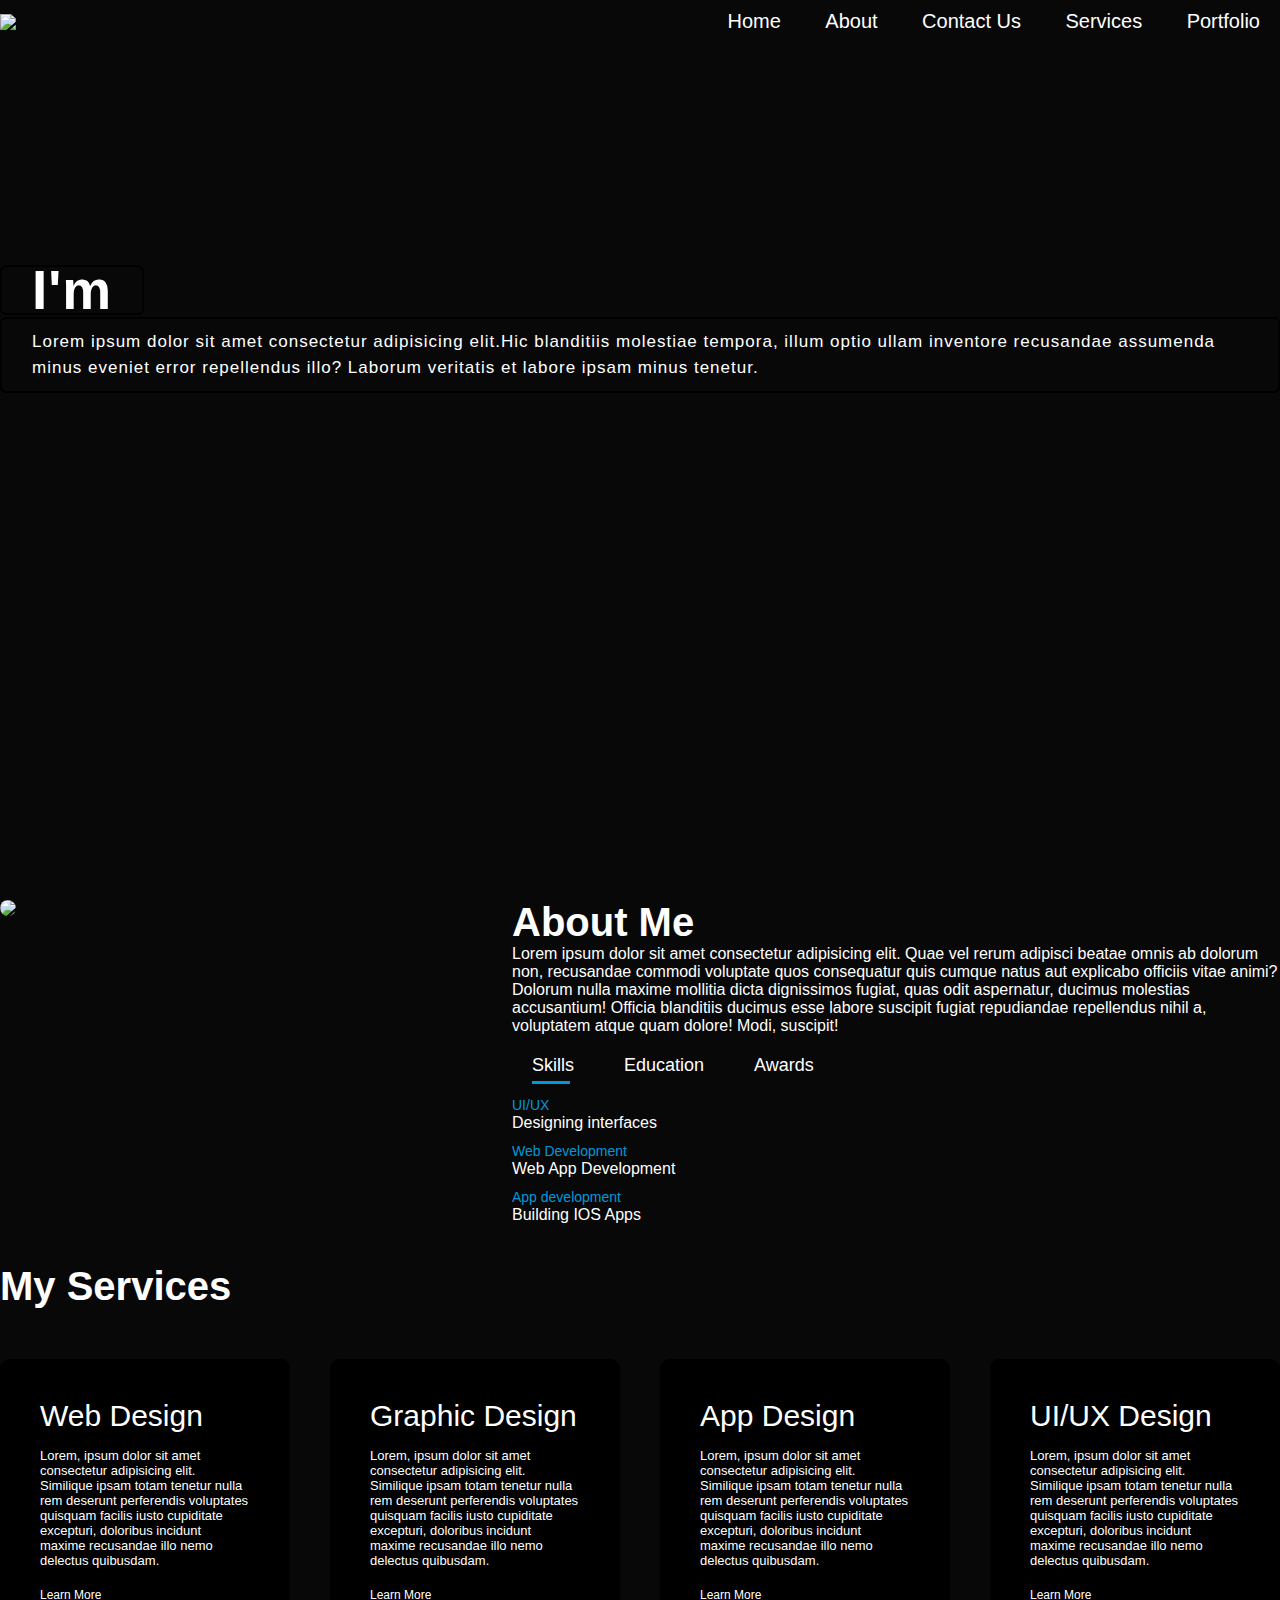
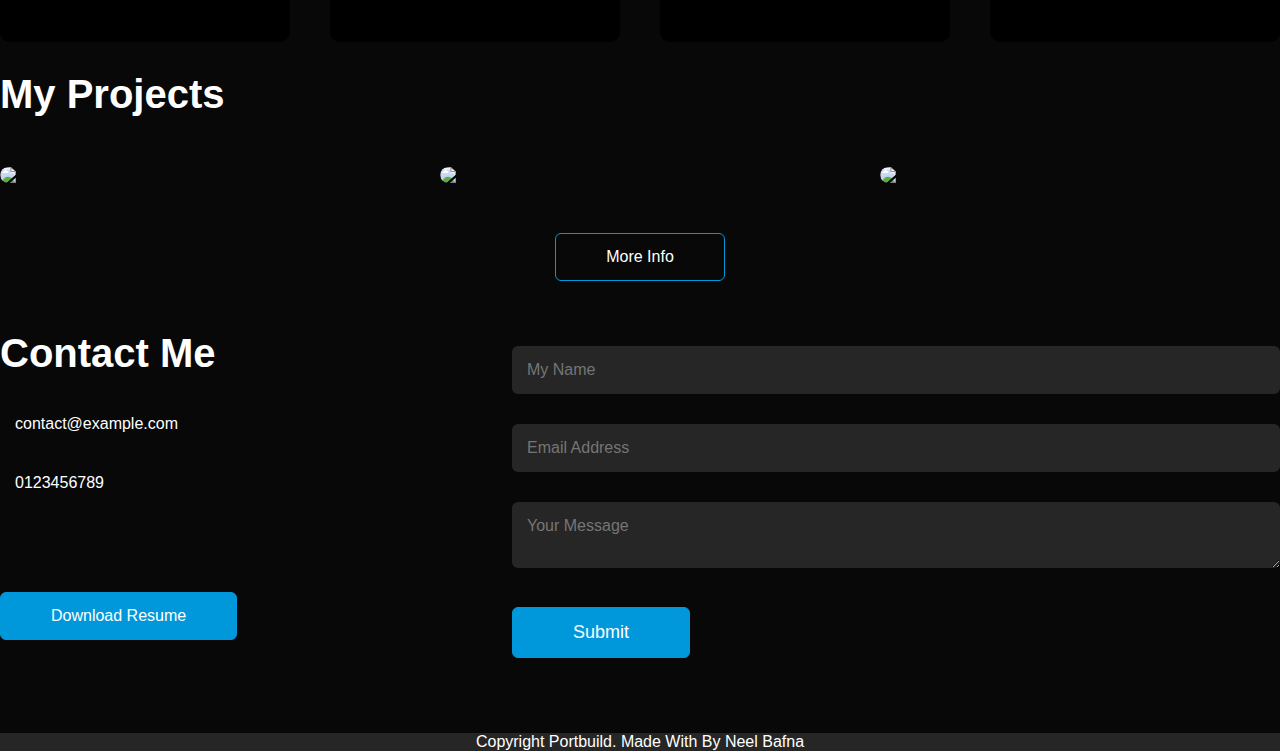
==== index.html @ 95681ab7 "Update and rename portfolio.html to index.html" ====
<!DOCTYPE html>
<html lang="en">
<head>
    <meta charset="UTF-8">
    <meta name="viewport" content="width=device-width, initial-scale=1.0">
    <title>Portbuild</title>
    <link rel="stylesheet" href="port.css">
    <script src="https://kit.fontawesome.com/febeeff8e5.js" crossorigin="anonymous"></script>
</head>
<body>
    <div id="header">
        <div class="container">
            <nav>
                <img src="Final Logo.jpg" class="logo">
                <ul id="sidemenu"> 
                    <li><a href="#">Home</a></li>
                    <li><a href="#">About</a></li>
                    <li><a href="#">Contact Us</a></li>
                    <li><a href="#">Services</a></li>
                    <li><a href="#">Portfolio</a></li>
                    <i class="fa-solid fa-xmark" onclick="closemenu()"></i>
                </ul>
                <i class="fa-solid fa-bars" onclick="openmenu()"></i>
             </nav>
             <div class="textbox">
                <h1>I'm <span class="auto-input" ></span></h1>
                <p>Lorem ipsum dolor sit amet consectetur adipisicing elit.Hic blanditiis molestiae tempora, illum optio ullam inventore recusandae assumenda minus eveniet error repellendus illo? Laborum veritatis et labore ipsam minus tenetur.</p>
               
             </div>
        </div>
    </div>
    <div id="about">
        <div class="container">
            <div class="row">
                <div class="about-col-1">
                    <img src="Final Logo.jpg">
                </div>
                <div class="about-col-2"> 
                    <h1 class="subtitle">About Me</h1>
                    <p>Lorem ipsum dolor sit amet consectetur adipisicing elit. Quae vel rerum adipisci beatae omnis ab dolorum non, recusandae commodi voluptate quos consequatur quis cumque natus aut explicabo officiis vitae animi?
                    Dolorum nulla maxime mollitia dicta dignissimos fugiat, quas odit aspernatur, ducimus molestias accusantium! Officia blanditiis ducimus esse labore suscipit fugiat repudiandae repellendus nihil a, voluptatem atque quam dolore! Modi, suscipit!</p>
                
                <div class="tab-titles">
                    <p class="tab-links active-link" onclick="opentab('Skills')">Skills</p>
                    <p class="tab-links "onclick="opentab('Education')">Education</p>
                    <p class="tab-links"onclick="opentab('Awards')">Awards</p>
                </div>

                <div class="tab-contents active-tabs" id="Skills">
                    <ul>
                        <li><span>UI/UX</span><br> Designing interfaces</li>
                        <li><span>Web Development</span><br> Web App Development</li>
                        <li><span>App development</span><br> Building IOS Apps</li>
                    </ul>
                </div>

                <div class="tab-contents" id="Education">
                    <ul>
                        <li><span>2008-2019</span><br>DAV Public School</li>
                        <li><span>2019-2020</span><br> Fergusson College</li>
                        <li><span>2020-2023</span><br> MIT-WPU</li>
                    </ul>
                </div>

                <div class="tab-contents" id="Awards">
                    <ul>
                        <li><span>Award of Excellence</span><br> Designing interfaces</li>
                        <li><span>Award of Excellence</span><br> Web App Development</li>
                        <li><span>Award of Excellence</span><br> Building IOS Apps</li>
                    </ul>
                </div>
            </div>


    </div>
    <div id="services">
        <div class="container">
            <h1 class="subtitle"> My Services</h1>  
            <div class="services-list">
            <div>
                <i class="fa-solid fa-code"></i>
                <h2>Web Design</h2>
                <p>Lorem, ipsum dolor sit amet consectetur adipisicing elit. Similique ipsam totam tenetur nulla rem deserunt perferendis voluptates quisquam facilis iusto cupiditate excepturi, doloribus incidunt maxime recusandae illo nemo delectus quibusdam.
                </p>
                <a href="#">Learn More</a>
             
            </div>
            <div>
                <i class="fa-solid fa-crop"></i>
                <h2>Graphic Design</h2>
                <p>Lorem, ipsum dolor sit amet consectetur adipisicing elit. Similique ipsam totam tenetur nulla rem deserunt perferendis voluptates quisquam facilis iusto cupiditate excepturi, doloribus incidunt maxime recusandae illo nemo delectus quibusdam.
                 </p>   
                 <a href="#">Learn More</a>
               
            </div>
            <div>
                <i class="fa-brands fa-app-store"></i>
                <h2>App Design</h2>
                <p>Lorem, ipsum dolor sit amet consectetur adipisicing elit. Similique ipsam totam tenetur nulla rem deserunt perferendis voluptates quisquam facilis iusto cupiditate excepturi, doloribus incidunt maxime recusandae illo nemo delectus quibusdam.
                </p>    
                <a href="#">Learn More</a>
               
            </div>
            <div>
                <i class="fa-solid fa-pen-nib"></i>
                <h2>UI/UX Design</h2>
                <p>Lorem, ipsum dolor sit amet consectetur adipisicing elit. Similique ipsam totam tenetur nulla rem deserunt perferendis voluptates quisquam facilis iusto cupiditate excepturi, doloribus incidunt maxime recusandae illo nemo delectus quibusdam.
                </p>   
                 <a href="#">Learn More</a>
                
            </div>
        </div>
        </div>
    </div>

    <div id="portfolio">
        <div class="container">
            <h1 class="subtitle">My Projects</h1>
            <div class="work-list">
                <div class="work">
                    <div class="layer">
                        <h4>Educational Website</h4>
                        <p>Students and all individuals are invited to this website to learn more about thier courses. </p>
                        <a href="#"><i class="fa-solid fa-arrow-up-right-from-square"></i></a>
                        
                    </div>
                    <img src="https://images.mktw.net/im-318713?width=700&height=477">
                </div>
                <div class="work">
                    <div class="layer">
                        <h4>Portfolio Website</h4>
                        <p>Students and all individuals are invited to this website to build a strong resume and apply for various jobs. </p>
                        <a href="#"><i class="fa-solid fa-arrow-up-right-from-square"></i></a>
                    </div>
                    <img src="https://cdn.dribbble.com/users/63224/screenshots/844923/yeni.jpg?resize=400x0">
                </div>
                <div class="work">
                    <div class="layer">
                        <h4>Photographs Website</h4>
                        <p>All photographers from forest,travel and company are invited in this website and share thier original content here </p>
                        <a href="#"><i class="fa-solid fa-arrow-up-right-from-square"></i></a>
                    </div>
                    <img src="https://cdn.dribbble.com/users/90631/screenshots/16405645/media/2de2daa7a61d18bfffc8c19d074d57ad.png?resize=400x300&vertical=center">
                </div>
            </div>
            <a href="#" class="btn">More Info</a>
        </div>
    </div>


    <div id="contact">
        <div class="container">
            <div class="row">
               <div class="contact-left">
                <h1 class="subtitle">Contact Me</h1>
                <p><i class="fa-solid fa-paper-plane"></i>contact@example.com</p>
                <p><i class="fa-solid fa-phone-volume"></i>0123456789</p>
                <div class="social-icons">
                    <a href="#"><i class="fa-brands fa-facebook"></i></a> 
                    <a href="#"><i class="fa-brands fa-linkedin"></i></a> 
                    <a href="#"><i class="fa-brands fa-instagram"></i></a>                
                </div>
                <a href="#" class="btn btn2">Download Resume</a>
               </div>
               <div class="contact-right">
                <form>
                    <input type="text" name="name" placeholder="My Name" required>   
                    <input type="email" name="email" placeholder="Email Address" required> 
                 <textarea name="Message" rows="2" placeholder="Your Message"></textarea>
                 <button type="Submit" class="btn btn2">Submit</button>          
                </form>
               </div>
            </div>
        </div>
   <div class="copyright">
    <p>Copyright <i class="fa-regular fa-copyright"></i> Portbuild. Made With <i class="fa-brands fa-phoenix-framework"></i> By Neel Bafna</p>
   </div>
    </div>
    <script src="https://cdn.jsdelivr.net/npm/typed.js@2.0.12" ></script>
    <script>
            var typed = new Typed(".auto-input" , {
            strings : ["Neel Bafna", "Web Developer", "Event Coordinator"],
            typeSpeed:100,
            backSpeed:100,
            loop: true
        })
    </script>
    <script>
    var tablinks=document.getElementsByClassName("tab-links");
    var tabcontents=document.getElementsByClassName("tab-contents");

    function opentab(tabname){
        for(tablink of tablinks){
            tablink.classList.remove("active-link");
        }

        for(tabcontent of tabcontents){
            tabcontent.classList.remove("active-tabs");
        }
        event.currentTarget.classList.add("active-link");
        document.getElementById(tabname).classList.add("active-tabs")
    }
</script>

<script>
    var sidemenu = document.getElementById("sidemenu");
    function openmenu(){
        sidemenu.style.right="0";
    }
    function closemenu(){
        sidemenu.style.right="-200px";
    }
</script>
</body>
</html>
---- port.css ----
*{
    margin: 0;
    padding: 0;
    font-family:Arial, sans-serif;
    box-sizing:border-box ;
}

body
{
    background-color: #080808;
    color: white;
}
#header {
    height: 100vh;
    width: 100%;
    background-image: url();
    background-size: cover;
    background-position: center;
}

.container{
    padding: 10px, 10%;
}
nav{
    display: flex;
    align-items: center;
    justify-content: space-between;
    flex-wrap: wrap;
}

.logo{
    width: 290px;
}

nav ul li{
    display: inline-block;
    list-style: none;
    margin: 10px 20px;
}

nav ul li a{
    color: white;
    text-decoration: none;
    font-size: 20px;
    position: relative;
}

nav ul li a::after{
    content: '';
    width: 0;
    height: 3px;
    background: #0098DA;
    position: absolute;
    left: 0;
    bottom: -6px;
    transition: 0.7s;

}

nav ul li a:hover::after{

    width: 100%;
}

.textbox{
    margin-top: 15%;
    font-size: 17px;
    letter-spacing: 1px;
    line-height: 26px;
}
.textbox h1{
    font-size: 55px;
    font-weight: 160px;
}

.textbox h1 {
    margin-top: 30px;
    text-decoration: none;
    display: inline-block;
    border-radius: 6px;
    border: 2px solid black;
    color:white;
    padding: 10px 30px;
}


.textbox p{
    text-decoration: none;
    display: inline-block;
    border-radius: 6px;
    border: 2px solid black;
    color:white;
    padding: 10px 30px;
}

.textbox h1 span{
    color:  #0098DA;
}

#about{
    padding: 75px,0;
    color:white ;
}

.row{
    display: flex;
    justify-content:  space-between;
    flex-wrap: wrap;

}

.about-col-1{
    flex-basis: 35%;
}

.about-col-1 img{
    width: 100%;
    border-radius: 15px;
}

.about-col-2{
    flex-basis: 60%;
}

.subtitle{
    color: white;
    font-size: 40px;
    font-weight: 600;
}

.tab-titles{
    display: flex;
    margin: 20px ;

}

.tab-links{
    margin-right: 50px;
    font-size: 18px;
    font-weight: 500;
    cursor: pointer;
    position: relative;
}

.tab-links::after{
    content: "";
    width: 0;
    height: 3px;
    background:#0098DA ;
    position: absolute;
    left: 0;
    bottom: -8px;
    transition: 0.5s;
}

.tab-links.active-link::after{

    width: 90%;

}

.tab-contents ul li{
    list-style: none;
    margin: 10px 0;

}
.tab-contents ul li span{
    color: #0098DA;
    font-size: 14px;
}

.tab-contents{
    display: none;
}

.tab-contents.active-tabs{
    display: block;
}

#services{
    padding: 30px 0;
}

.services-list{
    display: grid;
    grid-template-columns: repeat(auto-fit, minmax(250px,1fr));
    grid-gap: 40px;
    margin-top:50px ;


}

.services-list div{
    background: black;
    padding: 40px;
    font-size: 13px;
    font-weight: 300;
    border-radius: 10px;
    transition: background 0.5s, transform 0.5s;
}

.services-list div i{
    font-size: 50px;
    margin-bottom: 30px;
}

.services-list div h2{
    font-size: 30px;
    font-weight: 500;
    margin-bottom: 15px;
}


.services-list div a{
    text-decoration: none;
    color: white;
    font-size: 12px;
    margin-top: 20px;
    display: inline-block;
}

.services-list div:hover{
    background: #0098DA;
    transform: translateY(-10px);

}

#portfolio{
    padding: 50px,0;
}

.work-list{
    display: grid;
    grid-template-columns: repeat(auto-fit, minmax(250px,1fr));
    grid-gap: 40px;
    margin-top:50px ;

}
.work{
    border-radius: 10px;
    position: relative;
    overflow: hidden;
}

.work img{
    width: 100%;
    border-radius:10px ;
    display: block;
    
}

.layer{
    width: 100%;
    height: 0;
    background: linear-gradient(rgba(0,0,0,0.6), #0098DA);
    border-radius: 10px ;
    position: absolute;
    left: 0;
    bottom: 0;
    overflow: hidden;
    display: flex;
    align-items: center;
    justify-content: center;
    flex-direction: column;
    padding: 0,40px;
    text-align: center;
    font-size: 18px;
    transition: height 0.5s;
}

.layer h4{
    font-weight: 700;
    margin-bottom: 20px;
    font-size: 21px;
}

.layer a{
    margin-top: 20px;
    text-decoration: none;
    color: #0098DA;
    font-size: 18px;
    line-height: 60px;
    background: #fff;
    width: 60px;
    height: 60px;
    border-radius: 50%;
    text-align: center;
}

 

.work:hover .layer{
    height: 100%;
}

.btn{
    display: block;
    margin: 50px auto;
    width: fit-content;
    border: 1px solid #0098DA;
    padding: 14px 50px;
    border-radius: 6px;
    text-decoration: none;
    color: #fff;
    transition: 0.7s;

}

.btn:hover{
    background: #0098DA;
}

.contact-left{
    flex-basis: 35%;
}

.contact-right{
    flex-basis: 60%;
}

.contact-left p{
    margin-top: 30px;
}

.contact-left p i{
    color: #0098DA;
    margin-right:15px ;
    font-size: 25px;
}

.social-icons{
   margin-top: 30px;

}
.social-icons a{
    text-decoration: none;
    color: #ababab;
    display: inline-block;
    font-size: 30px;
    margin-right: 15px;
    transition: transform 0.5s;
}

.social-icons a:hover{
    color: #0098DA;
    transform: translateY(-5px);
}

.btn.btn2{
    display: inline-block;
    background: #0098DA;

}

.contact-right form{
    width: 100%;
}
form input, form textarea{
    width: 100%;
    border: 0;
    outline: none;
    background: #262626;
    padding: 15px;
    margin: 15px 0;
    color: #0098DA;
    font-size: 16px;
    border-radius: 6px;
}

form .btn2{
    padding: 14px 60px;
    font-size: 18px;
    margin-top: 20px;
    cursor: pointer;
}

.copyright{
    width: 100%;
    text-align: center;
    padding: 26px,0;
    background: #262626;
    font-weight: 300;
    margin-top: 25px;
}

.copyright i{
    color: #0098DA;
}



nav .fa-solid{
    display: none;
}

@media only screen and (max-width:600px) {

    .header-text{
        margin-top: 100%;
        font-size: 16px;
    }
    .header-text h1{
        font-size: 30px;
    }
    nav .fa-solid{
        display: block;
        font-size:25px;

    }
    nav ul{
        background:#0098DA ;
        position: fixed;
        top: 0;
        right:-200px;
        width: 200px;
        height: 100vh;
        padding-top: 50px;
        z-index: 2;
        transition: 0.5s;
    
    }

    nav ul li{
display: block;
margin: 25px;
    }

nav ul .fa-solid{
    position: absolute;
    top: 25px;
    left: 25px;
    cursor: pointer;
    }   

    .subtitle{
        font-size: 40px;

    }

    .about-col-1, .about-col-2{
        flex-basis: 100%;
    }

    .about-col-1{
        margin-bottom: 30px;
    }
    .about-col-2{
        font-size: 14px;
    }

    .tab-links{
        font-size: 16px;
        margin-right: 20px;
    }
    .contact-left, .contact-right{
        flex-basis: 100%;
    }

    .copyright{
        font-size: 14px;
    }
    .textbox h1{
        font-size:25px ;
    }
    .textbox h1 span{
        font-size: 23px;
    }
}
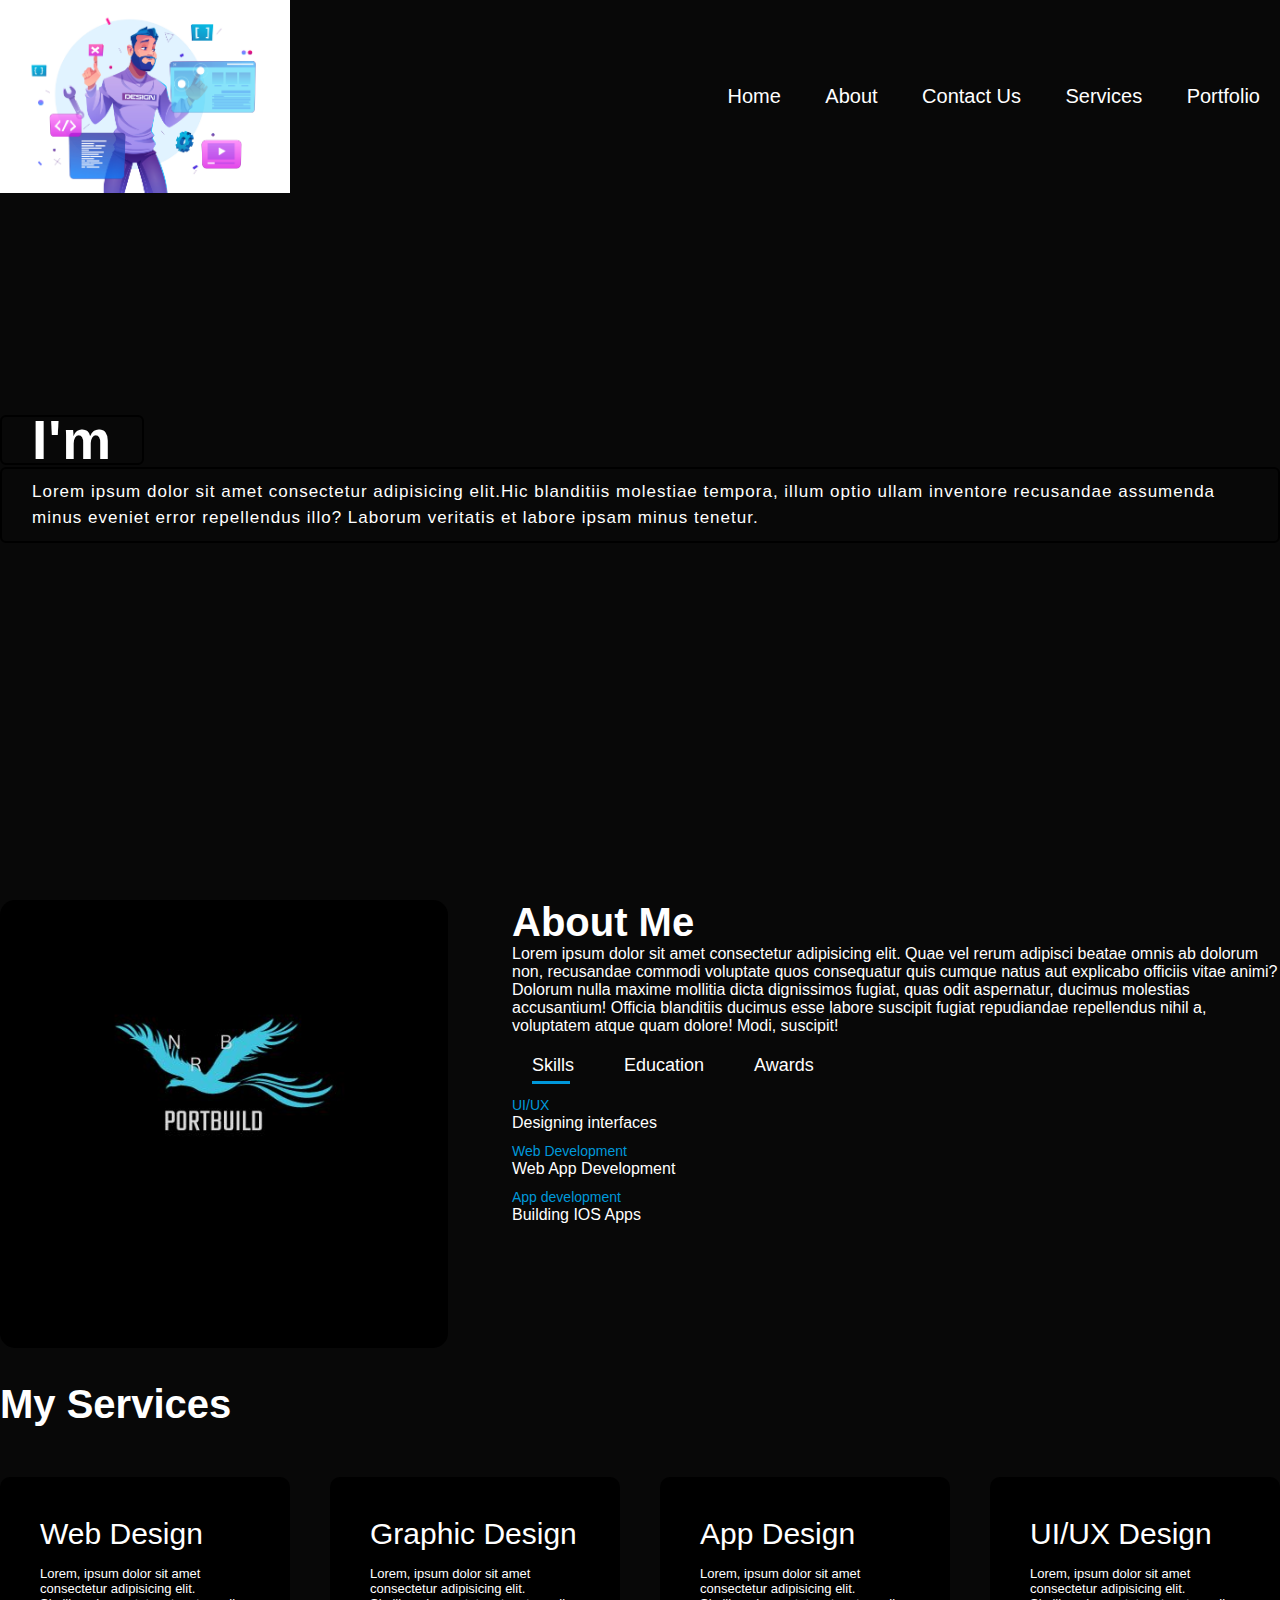
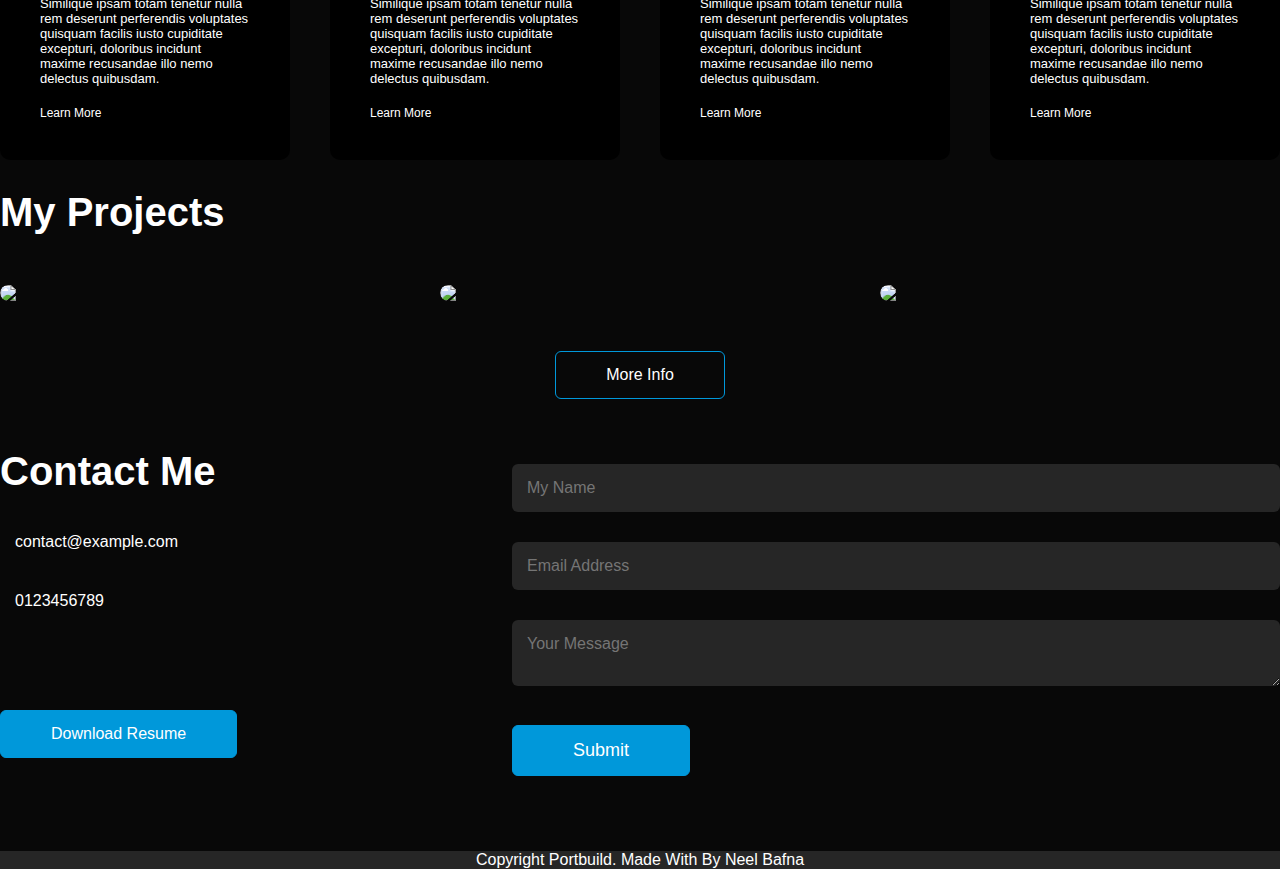
==== commit 7ae943ec: "Update index.html" ====
--- a/index.html
+++ b/index.html
@@ -11,7 +11,7 @@
     <div id="header">
         <div class="container">
             <nav>
-                <img src="Final Logo.jpg" class="logo">
+                <img src="10798281_19362653.jpg" class="logo">
                 <ul id="sidemenu"> 
                     <li><a href="#">Home</a></li>
                     <li><a href="#">About</a></li>
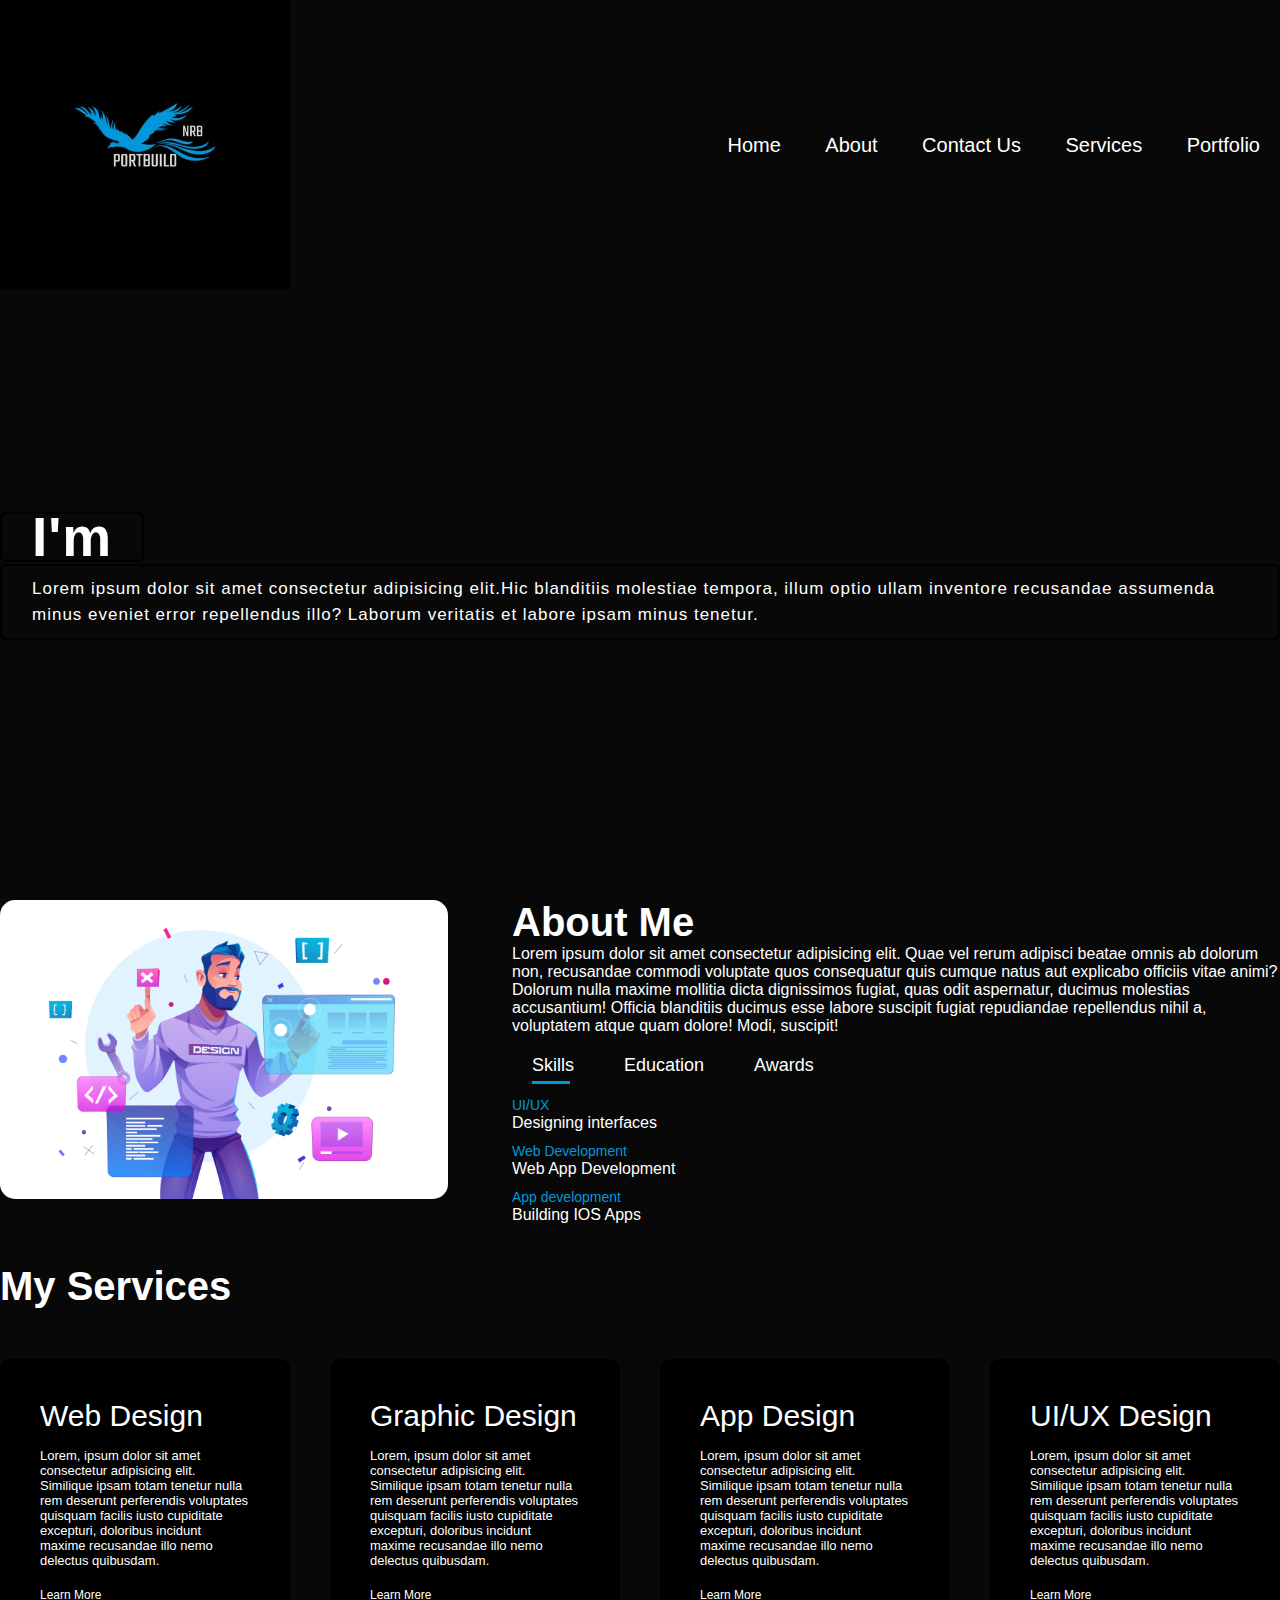
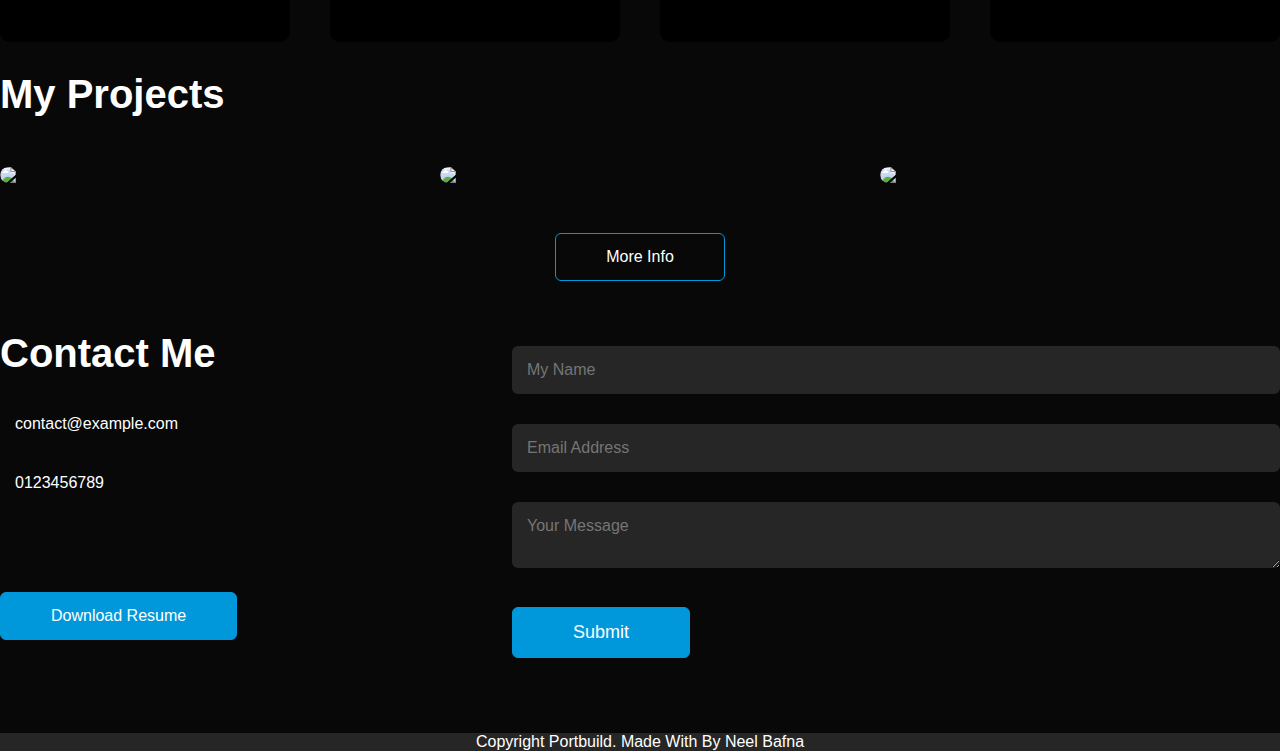
==== commit 29797211: "Update index.html" ====
--- a/index.html
+++ b/index.html
@@ -11,7 +11,7 @@
     <div id="header">
         <div class="container">
             <nav>
-                <img src="10798281_19362653.jpg" class="logo">
+                <img src="2.jpg" class="logo">
                 <ul id="sidemenu"> 
                     <li><a href="#">Home</a></li>
                     <li><a href="#">About</a></li>
@@ -33,7 +33,7 @@
         <div class="container">
             <div class="row">
                 <div class="about-col-1">
-                    <img src="Final Logo.jpg">
+                    <img src="10798281_19362653.jpg">
                 </div>
                 <div class="about-col-2"> 
                     <h1 class="subtitle">About Me</h1>
